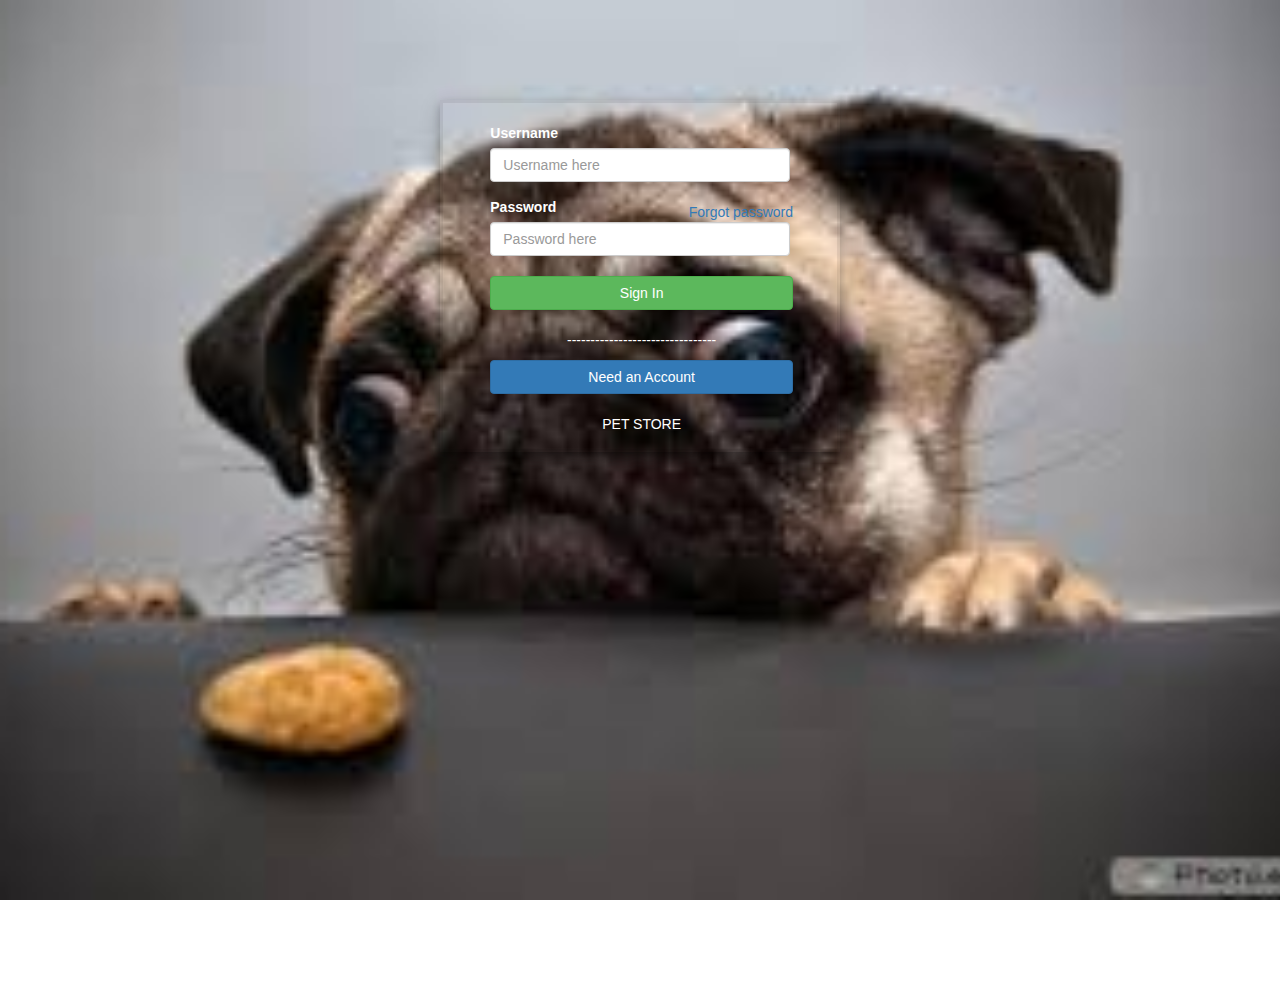
==== PetTHBS/signin.html @ 6df6bf47 "Add files via upload" ====
<!doctype html>
<html>
  <head>
  <link rel="stylesheet" href="https://maxcdn.bootstrapcdn.com/bootstrap/3.3.7/css/bootstrap.min.css">
  <link rel="stylesheet" type="text/css" href="page.css">
  <script src="https://ajax.googleapis.com/ajax/libs/jquery/3.3.1/jquery.min.js"></script>
  <script src="https://maxcdn.bootstrapcdn.com/bootstrap/3.3.7/js/bootstrap.min.js"></script>   
<title>signin</title>
  </head>
  <body class="bg">
<form method="post" action="main.html">
<div class="signin">
<br>
  <div class="form-group" style="width: 300px;padding-left: 12%;color:white">
    <label>Username</label>
    <div style="width:300px;">
    <input type="text"   class="form-control" name="username" id="user"  placeholder="Username here" required="required">
    </div> 
  </div>
  <div class="form-group" style="width: 350px;padding-left:12%;color:white">
    <label>Password</label>
     <span class="forgot"> <a href="#">Forgot password</a></span>
     <div style="width:300px;">
    <input type="password"class="form-control" name="pass"id="pass" placeholder="Password here" required="required">
 </div>
 <br>
  <button type="submit" class="btn btn-success btn-block">Sign In</button>
  <br>
  <div>
  <center>	<p>--------------------------------</p></center>
  </div>
  <a href="signup.html" type="submit" class="btn btn-primary btn-block">Need an Account</button></a>
  <br>
  <div style="color:white">
  <center>  <p>PET STORE</p></center>
  </div>
  </div>
</form>
  </body>
  
</html>
---- PetTHBS/page.css ----
div.signin{
	margin :auto;
	width :400px;
	border:3px solid #0001;
   box-shadow: 0 4px 8px 0 rgba(0, 0, 0, 0.2), 0 6px 20px 0 rgba(0, 0, 0, 0.19);
	 margin-top: 100px;
}
span.forgot {
    float: right;
    padding-top: 5px;
}

body, html {
    height: 100%;
}

.bg { 
    background-image: url("images.jpeg");
    height: 100%; 
    background-position: center;
    background-repeat: no-repeat;
    background-size: cover;
}
div.signup{
	margin :auto;
	width :380px;
	border:3px solid #0001;
	 box-shadow: 0 4px 8px 0 rgba(0, 0, 0, 0.2), 0 6px 20px 0 rgba(0, 0, 0, 0.19);
	margin-top: 50px;
}
body, html {
    height: 100%;
}

.bg { 
    background-image: url("images.jpeg");
    height: 100%; 
    background-position: center;
    background-repeat: no-repeat;
    background-size: cover;
}
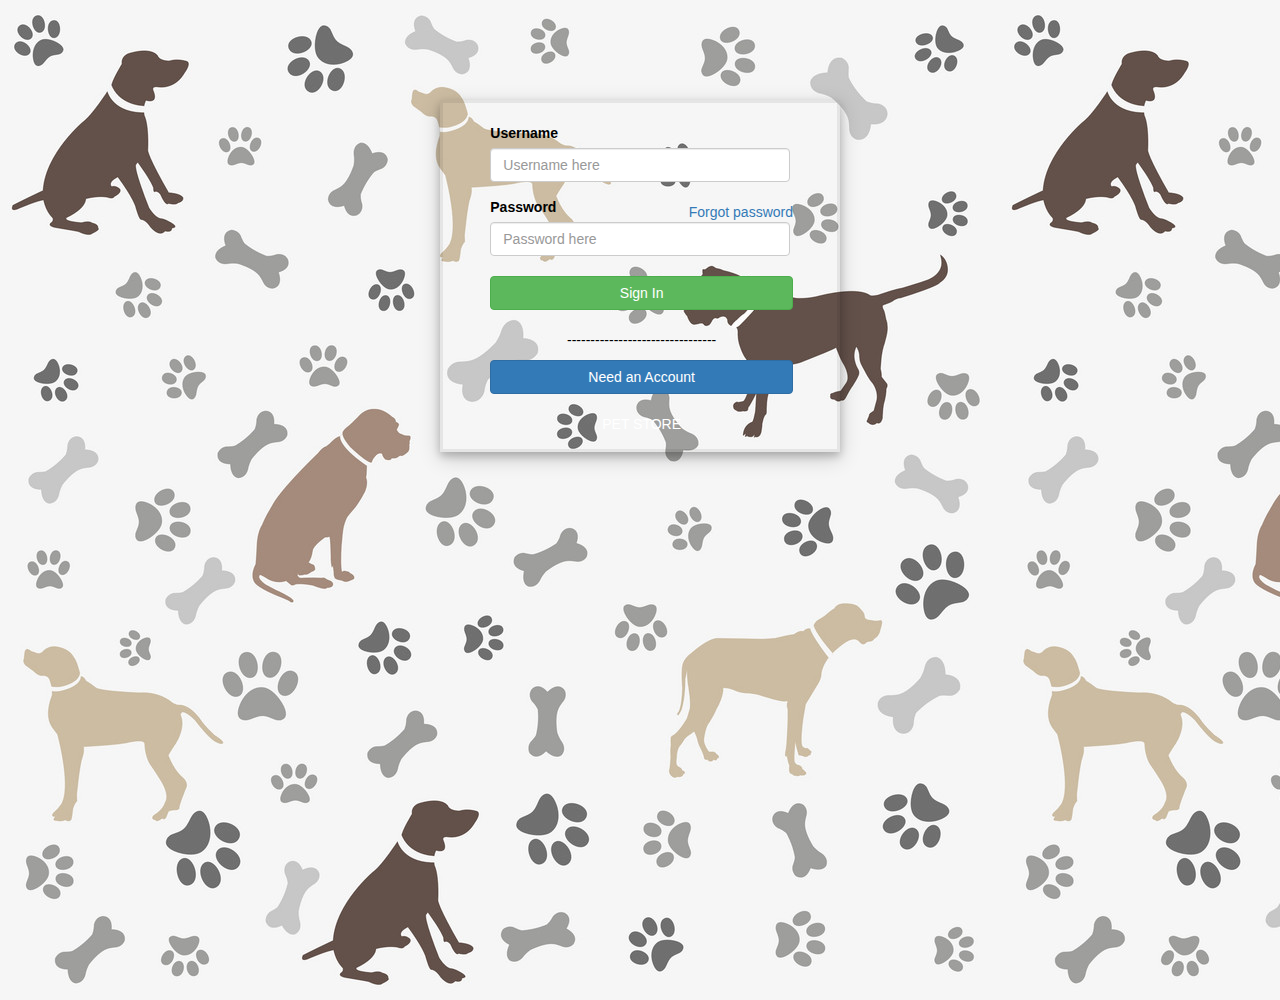
==== commit 311fdcbe: "Add files via upload" ====
--- a/PetTHBS/signin.html
+++ b/PetTHBS/signin.html
@@ -7,17 +7,17 @@
   <script src="https://maxcdn.bootstrapcdn.com/bootstrap/3.3.7/js/bootstrap.min.js"></script>   
 <title>signin</title>
   </head>
-  <body class="bg">
+  <body background="back.png">
 <form method="post" action="main.html">
 <div class="signin">
 <br>
-  <div class="form-group" style="width: 300px;padding-left: 12%;color:white">
+  <div class="form-group" style="width: 300px;padding-left: 12%;color:black">
     <label>Username</label>
     <div style="width:300px;">
     <input type="text"   class="form-control" name="username" id="user"  placeholder="Username here" required="required">
     </div> 
   </div>
-  <div class="form-group" style="width: 350px;padding-left:12%;color:white">
+  <div class="form-group" style="width: 350px;padding-left:12%;color:black">
     <label>Password</label>
      <span class="forgot"> <a href="#">Forgot password</a></span>
      <div style="width:300px;">
--- a/PetTHBS/page.css
+++ b/PetTHBS/page.css
@@ -15,7 +15,7 @@
 }
 
 .bg { 
-    background-image: url("images.jpeg");
+    background-image: url("image.jpg");
     height: 100%; 
     background-position: center;
     background-repeat: no-repeat;
@@ -31,7 +31,18 @@
 body, html {
     height: 100%;
 }
-
+.bt {
+    background-color: #4CAF50;
+    border: none;
+    color: white;
+    padding: 15px 32px;
+    text-align: center;
+    text-decoration: none;
+    display: inline-block;
+    font-size: 16px;
+    margin: 4px 2px;
+    cursor: pointer;
+}
 .bg { 
     background-image: url("images.jpeg");
     height: 100%; 
